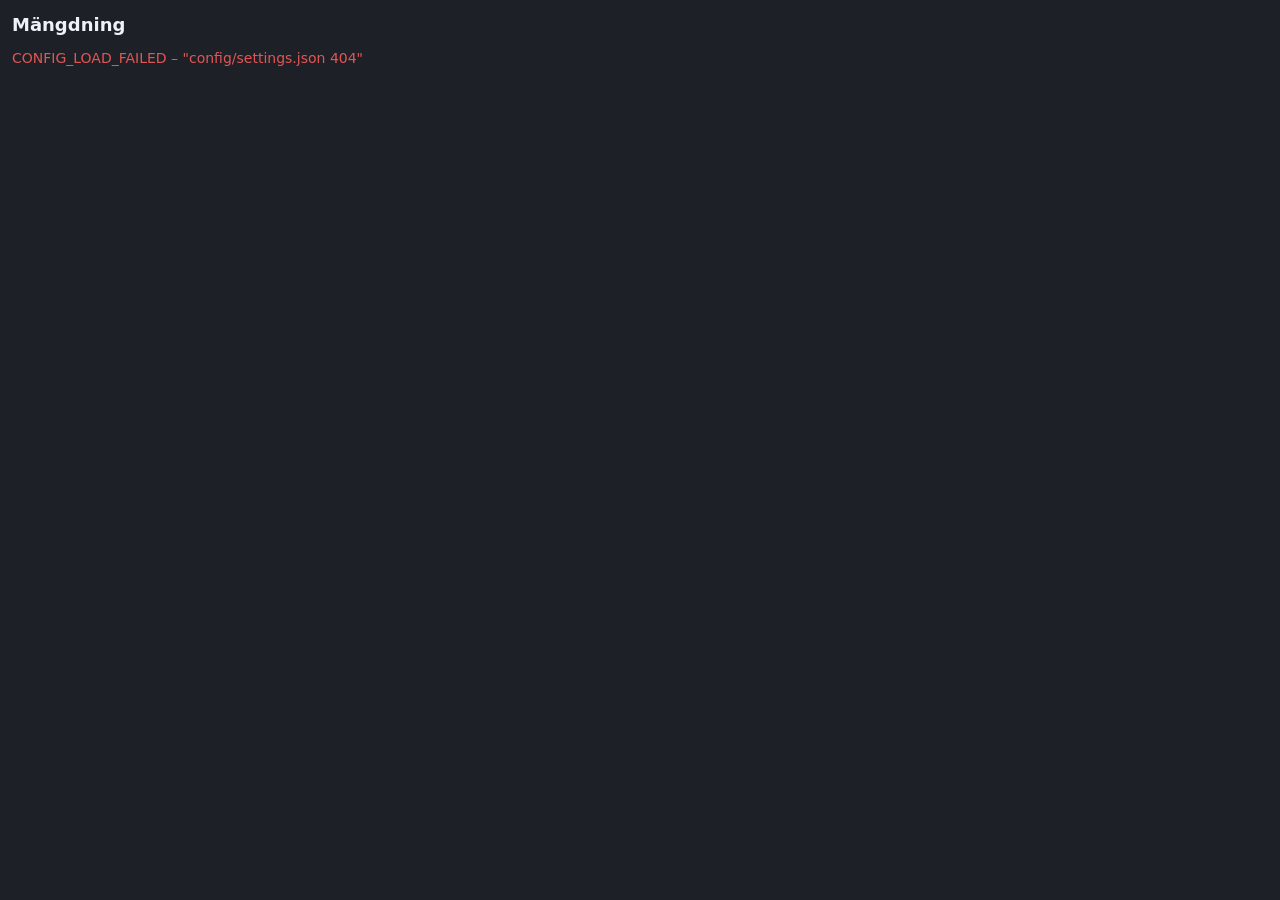
==== index.html @ 79b57daf "Add files via upload" ====
<!doctype html>
<html lang="sv">
<head>
  <meta charset="utf-8">
  <meta name="viewport" content="width=device-width, initial-scale=1">
  <meta name="referrer" content="strict-origin-when-cross-origin">
  <title>Mängdning – StreamBIM</title>
  <link rel="stylesheet" href="styles.css">
</head>
<body>
  <main id="app">
    <header class="head">
      <div>
        <h1>Mängdning</h1>
        <p id="who" class="muted">Ansluter till StreamBIM…</p>
      </div>
      <span id="mockBadge" class="badge" hidden>DEMO</span>
    </header>

    <section class="card" id="classCard" hidden>
      <div class="cardhead"><strong>Objekttyper</strong><button id="clearClassesBtn" class="link">Rensa</button></div>
      <div id="classChips" class="chips"></div>
    </section>

    <section class="card" id="filterCard" hidden>
      <div class="cardhead"><strong>Filter <span class="muted small">(alla måste stämma)</span></strong><button id="clearFiltersBtn" class="link">Rensa filter</button></div>
      <div id="filters" class="filters"></div>
      <button id="addFilterBtn" class="ghost wide">+ Lägg till filter</button>
      <p id="propsInfo" class="muted small"></p>
    </section>

    <section class="card" id="optCard" hidden>
      <div class="row two">
        <label>Omfång
          <select id="scopeSel">
            <option value="model">Hela modellen</option>
            <option value="picked">Markerade i 3D</option>
            <option value="layers">Synliga lager</option>
          </select>
        </label>
        <label>Gruppera på
          <select id="groupSel"></select>
        </label>
      </div>
      <p id="pickedInfo" class="muted small" hidden>
        <span id="pickedTxt"></span> <button id="clearPickedBtn" class="link">Rensa markering</button>
      </p>
      <div class="row buttons">
        <button id="runBtn" class="primary">Mängda</button>
        <button id="resetViewBtn" class="ghost">Återställ vy</button>
      </div>
      <div id="progress" class="progress" hidden><span class="spinner"></span><span id="progressTxt">Hämtar objekt…</span></div>
    </section>

    <section class="card" id="resultCard" hidden>
      <div class="cardhead">
        <strong id="resultTitle">Resultat</strong>
        <div class="seg" role="group" aria-label="Visning i 3D">
          <button id="modeMark" class="on">Markera</button><button id="modeIso">Isolera</button>
        </div>
      </div>
      <p id="warn" class="warn small" hidden></p>
      <div class="tablewrap">
        <table id="resultTable">
          <thead><tr><th id="groupHead">Grupp</th><th class="num">Antal<br><span>st</span></th><th class="num">Längd<br><span>m</span></th><th class="num">Area<br><span>m²</span></th><th class="num">Volym<br><span>m³</span></th></tr></thead>
          <tbody></tbody>
          <tfoot></tfoot>
        </table>
      </div>
      <p class="muted small">Tryck på en rad för att visa objekten i modellen.</p>
      <button id="exportBtn" class="primary wide">Exportera till Excel</button>
    </section>

    <p id="error" class="error" hidden></p>
  </main>

  <script src="lib/streambim-widget-api.min.js"></script>
  <script src="lib/xlsx.full.min.js"></script>
  <script src="mock.js"></script>
  <script src="app.js"></script>
</body>
</html>
---- styles.css ----
[hidden] { display: none !important; }
:root {
  --bg: #1d2127; --card: #272c34; --line: #3a414c; --text: #eef1f5; --muted: #a6aebb;
  --accent: #2f8fdd; --warn: #e8a317; --err: #e25555;
}
* { box-sizing: border-box; }
html, body { margin: 0; height: 100%; background: var(--bg); color: var(--text);
  font: 14px/1.4 system-ui, -apple-system, "Segoe UI", Roboto, sans-serif; }
#app { padding: 12px; display: flex; flex-direction: column; gap: 10px; height: 100%; overflow-y: auto; -webkit-overflow-scrolling: touch; }
h1 { font-size: 18px; margin: 0; }
.head { display: flex; justify-content: space-between; align-items: flex-start; }
.badge { background: var(--warn); color: #000; font-size: 11px; font-weight: 700; padding: 2px 6px; border-radius: 4px; }
.muted { color: var(--muted); margin: 2px 0 0; }
.small { font-size: 12px; }
.card { background: var(--card); border: 1px solid var(--line); border-radius: 8px; padding: 10px; display: flex; flex-direction: column; gap: 8px; }
.cardhead { display: flex; justify-content: space-between; align-items: center; gap: 8px; }
.row { display: flex; gap: 8px; }
.row.two > label { flex: 1; min-width: 0; }
label { display: flex; flex-direction: column; gap: 3px; font-size: 12px; color: var(--muted); }
select { background: var(--bg); color: var(--text); border: 1px solid var(--line); border-radius: 6px; padding: 9px 8px; font-size: 15px; width: 100%; min-width: 0; }
.buttons { flex-wrap: wrap; }
button { min-height: 44px; border-radius: 6px; border: 1px solid var(--line); background: #333a44; color: var(--text); font-size: 15px; font-weight: 600; cursor: pointer; }
.buttons > button { flex: 1; }
button.primary { background: var(--accent); border-color: var(--accent); }
button.ghost { background: transparent; }
.buttons > button.ghost { flex: 0 0 auto; padding: 0 12px; }
button.wide { width: 100%; }
button.link { background: none; border: none; color: var(--accent); min-height: 32px; padding: 0 4px; font-size: 13px; }
button:disabled { opacity: .5; cursor: default; }
.chips { display: flex; flex-wrap: wrap; gap: 6px; }
.chip { min-height: 36px; padding: 0 12px; border-radius: 18px; font-size: 13px; font-weight: 500; }
.chip.on { background: var(--accent); border-color: var(--accent); }
.filters { display: flex; flex-direction: column; gap: 6px; }
.frow { display: grid; grid-template-columns: 1fr 1fr 40px; gap: 6px; }
.frow button { min-height: 40px; padding: 0; }
.progress { display: flex; align-items: center; gap: 8px; color: var(--muted); }
.spinner { width: 16px; height: 16px; border: 2px solid var(--line); border-top-color: var(--accent); border-radius: 50%; animation: spin .8s linear infinite; }
@keyframes spin { to { transform: rotate(360deg); } }
.seg { display: flex; }
.seg button { min-height: 34px; padding: 0 10px; font-size: 13px; border-radius: 0; }
.seg button:first-child { border-radius: 6px 0 0 6px; }
.seg button:last-child { border-radius: 0 6px 6px 0; border-left: none; }
.seg button.on { background: var(--accent); border-color: var(--accent); }
.tablewrap { overflow-x: auto; }
table { width: 100%; border-collapse: collapse; font-size: 13px; }
th { text-align: left; color: var(--muted); font-weight: 500; padding: 6px; border-bottom: 1px solid var(--line); vertical-align: bottom; }
th span { font-size: 11px; }
td { padding: 9px 6px; border-bottom: 1px solid var(--line); }
.num { text-align: right; white-space: nowrap; font-variant-numeric: tabular-nums; }
tbody tr { cursor: pointer; }
tbody tr:hover, tbody tr.sel { background: rgba(47, 143, 221, .18); }
tfoot td { font-weight: 700; border-top: 2px solid var(--line); cursor: pointer; }
.warn { color: var(--warn); margin: 0; }
.error { color: var(--err); margin: 0; }
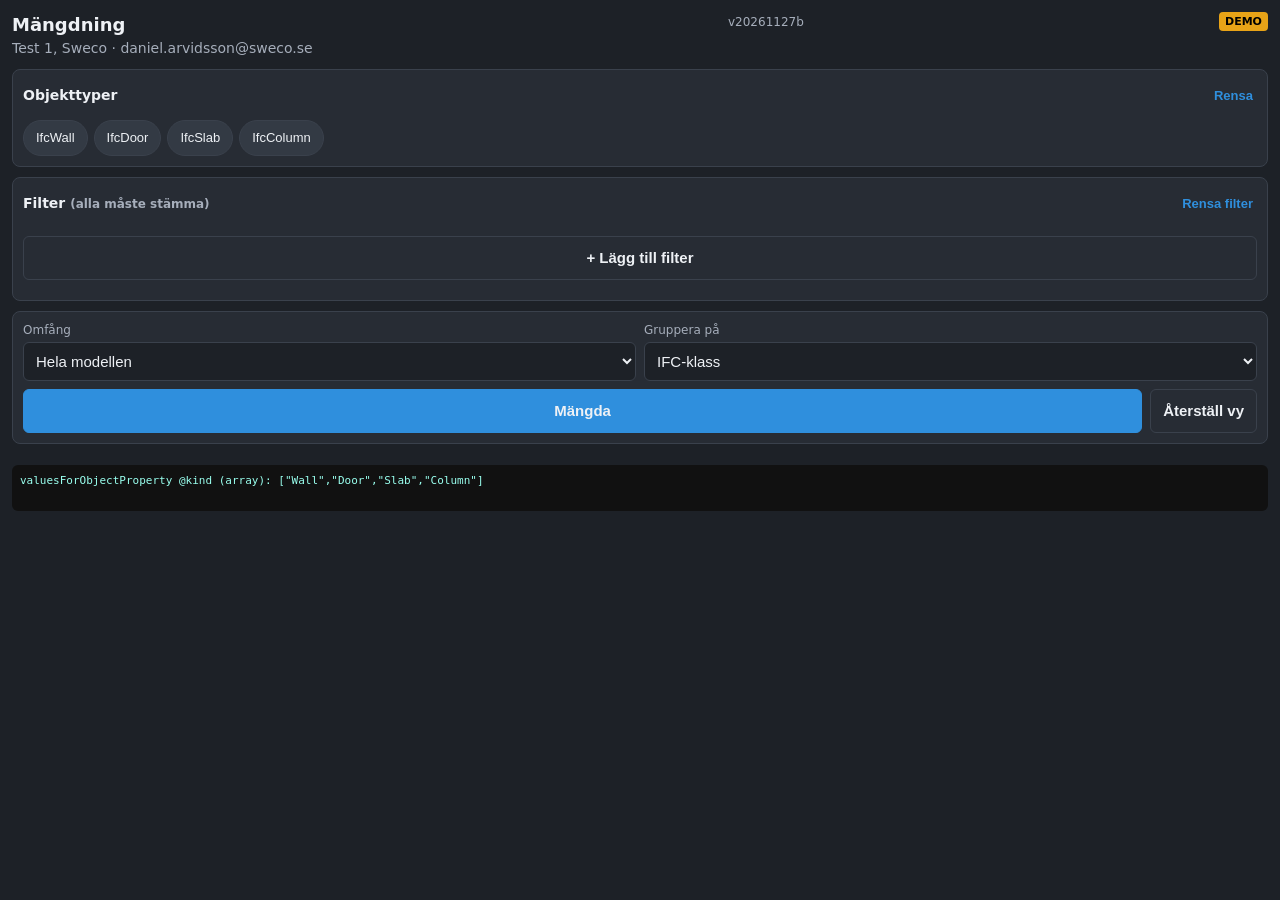
==== commit b5092341: "Versionsnummer på filer mot cache och synlig versionsetikett Co-Authored-By: Claude Opus 5.5 <norepl" ====
--- a/index.html
+++ b/index.html
@@ -5,7 +5,7 @@
   <meta name="viewport" content="width=device-width, initial-scale=1">
   <meta name="referrer" content="strict-origin-when-cross-origin">
   <title>Mängdning – StreamBIM</title>
-  <link rel="stylesheet" href="styles.css">
+  <link rel="stylesheet" href="styles.css?v=20261127b">
 </head>
 <body>
   <main id="app">
@@ -14,6 +14,7 @@
         <h1>Mängdning</h1>
         <p id="who" class="muted">Ansluter till StreamBIM…</p>
       </div>
+      <span id="ver" class="muted small">v20261127b</span>
       <span id="mockBadge" class="badge" hidden>DEMO</span>
     </header>
 
@@ -74,9 +75,9 @@
     <p id="error" class="error" hidden></p>
   </main>
 
-  <script src="lib/streambim-widget-api.min.js"></script>
-  <script src="lib/xlsx.full.min.js"></script>
-  <script src="mock.js"></script>
-  <script src="app.js"></script>
+  <script src="lib/streambim-widget-api.min.js?v=20261127b"></script>
+  <script src="lib/xlsx.full.min.js?v=20261127b"></script>
+  <script src="mock.js?v=20261127b"></script>
+  <script src="app.js?v=20261127b"></script>
 </body>
 </html>
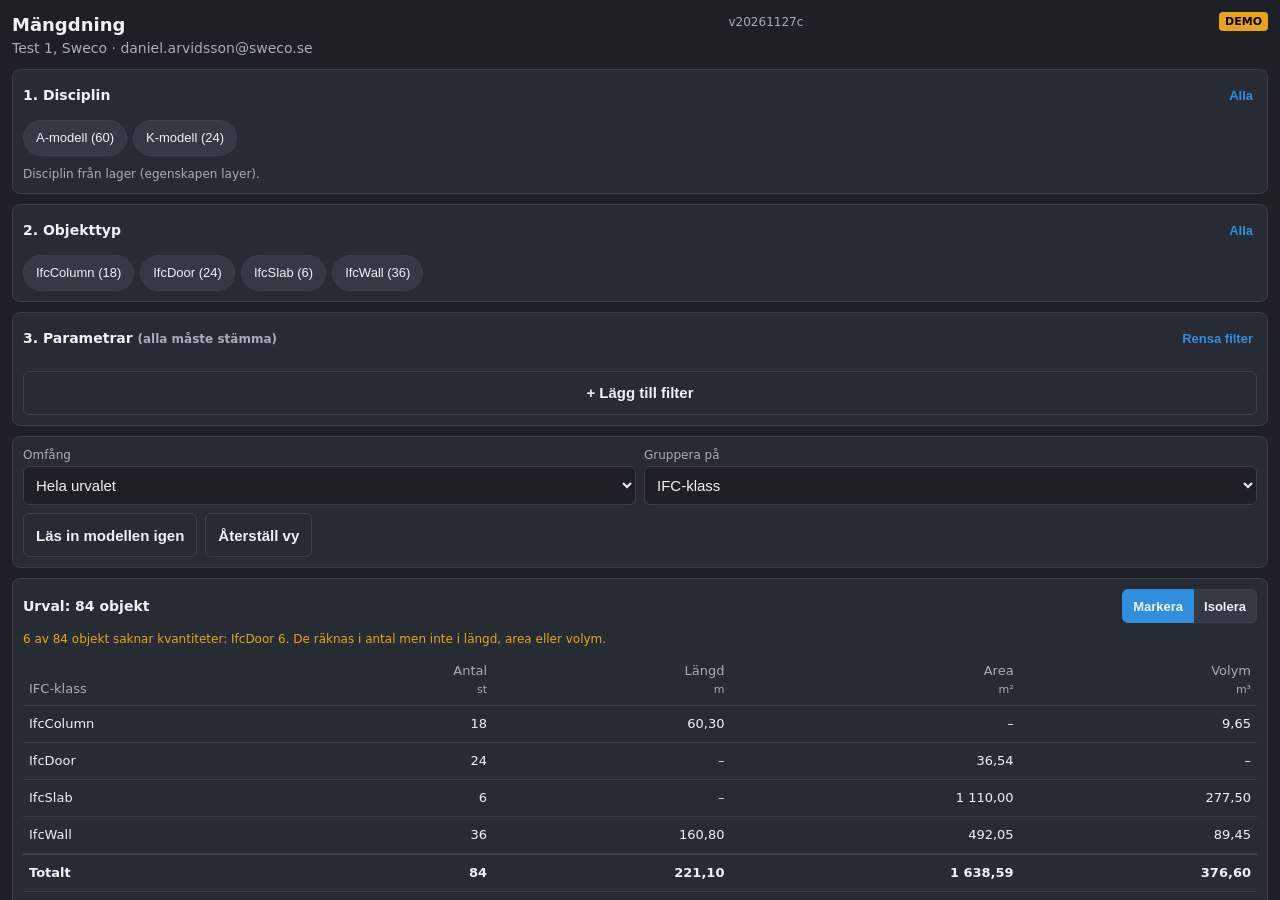
==== commit e06b76e3: "Bygg om mängdning: disciplin → objekttyp → parametrar - Läser in objekten en gång och filtrerar i st" ====
--- a/index.html
+++ b/index.html
@@ -5,7 +5,7 @@
   <meta name="viewport" content="width=device-width, initial-scale=1">
   <meta name="referrer" content="strict-origin-when-cross-origin">
   <title>Mängdning – StreamBIM</title>
-  <link rel="stylesheet" href="styles.css?v=20261127b">
+  <link rel="stylesheet" href="styles.css?v=20261127c">
 </head>
 <body>
   <main id="app">
@@ -14,29 +14,35 @@
         <h1>Mängdning</h1>
         <p id="who" class="muted">Ansluter till StreamBIM…</p>
       </div>
-      <span id="ver" class="muted small">v20261127b</span>
+      <span id="ver" class="muted small">v20261127c</span>
       <span id="mockBadge" class="badge" hidden>DEMO</span>
     </header>
 
+    <div id="progress" class="progress" hidden><span class="spinner"></span><span id="progressTxt">Läser in…</span></div>
+
+    <section class="card" id="discCard" hidden>
+      <div class="cardhead"><strong>1. Disciplin</strong><button id="clearDiscBtn" class="link">Alla</button></div>
+      <div id="discChips" class="chips"></div>
+      <p id="discInfo" class="muted small"></p>
+    </section>
+
     <section class="card" id="classCard" hidden>
-      <div class="cardhead"><strong>Objekttyper</strong><button id="clearClassesBtn" class="link">Rensa</button></div>
+      <div class="cardhead"><strong>2. Objekttyp</strong><button id="clearClassesBtn" class="link">Alla</button></div>
       <div id="classChips" class="chips"></div>
     </section>
 
     <section class="card" id="filterCard" hidden>
-      <div class="cardhead"><strong>Filter <span class="muted small">(alla måste stämma)</span></strong><button id="clearFiltersBtn" class="link">Rensa filter</button></div>
+      <div class="cardhead"><strong>3. Parametrar <span class="muted small">(alla måste stämma)</span></strong><button id="clearFiltersBtn" class="link">Rensa filter</button></div>
       <div id="filters" class="filters"></div>
       <button id="addFilterBtn" class="ghost wide">+ Lägg till filter</button>
-      <p id="propsInfo" class="muted small"></p>
     </section>
 
     <section class="card" id="optCard" hidden>
       <div class="row two">
         <label>Omfång
           <select id="scopeSel">
-            <option value="model">Hela modellen</option>
-            <option value="picked">Markerade i 3D</option>
-            <option value="layers">Synliga lager</option>
+            <option value="all">Hela urvalet</option>
+            <option value="picked">Bara markerade i 3D</option>
           </select>
         </label>
         <label>Gruppera på
@@ -47,10 +53,9 @@
         <span id="pickedTxt"></span> <button id="clearPickedBtn" class="link">Rensa markering</button>
       </p>
       <div class="row buttons">
-        <button id="runBtn" class="primary">Mängda</button>
+        <button id="reloadBtn" class="ghost">Läs in modellen igen</button>
         <button id="resetViewBtn" class="ghost">Återställ vy</button>
       </div>
-      <div id="progress" class="progress" hidden><span class="spinner"></span><span id="progressTxt">Hämtar objekt…</span></div>
     </section>
 
     <section class="card" id="resultCard" hidden>
@@ -75,9 +80,9 @@
     <p id="error" class="error" hidden></p>
   </main>
 
-  <script src="lib/streambim-widget-api.min.js?v=20261127b"></script>
-  <script src="lib/xlsx.full.min.js?v=20261127b"></script>
-  <script src="mock.js?v=20261127b"></script>
-  <script src="app.js?v=20261127b"></script>
+  <script src="lib/streambim-widget-api.min.js?v=20261127c"></script>
+  <script src="lib/xlsx.full.min.js?v=20261127c"></script>
+  <script src="mock.js?v=20261127c"></script>
+  <script src="app.js?v=20261127c"></script>
 </body>
 </html>
--- a/styles.css
+++ b/styles.css
@@ -31,7 +31,7 @@
 .chip { min-height: 36px; padding: 0 12px; border-radius: 18px; font-size: 13px; font-weight: 500; }
 .chip.on { background: var(--accent); border-color: var(--accent); }
 .filters { display: flex; flex-direction: column; gap: 6px; }
-.frow { display: grid; grid-template-columns: 1fr 1fr 40px; gap: 6px; }
+.frow { display: grid; grid-template-columns: minmax(0,1fr) minmax(0,1fr) 40px; gap: 6px; }
 .frow button { min-height: 40px; padding: 0; }
 .progress { display: flex; align-items: center; gap: 8px; color: var(--muted); }
 .spinner { width: 16px; height: 16px; border: 2px solid var(--line); border-top-color: var(--accent); border-radius: 50%; animation: spin .8s linear infinite; }
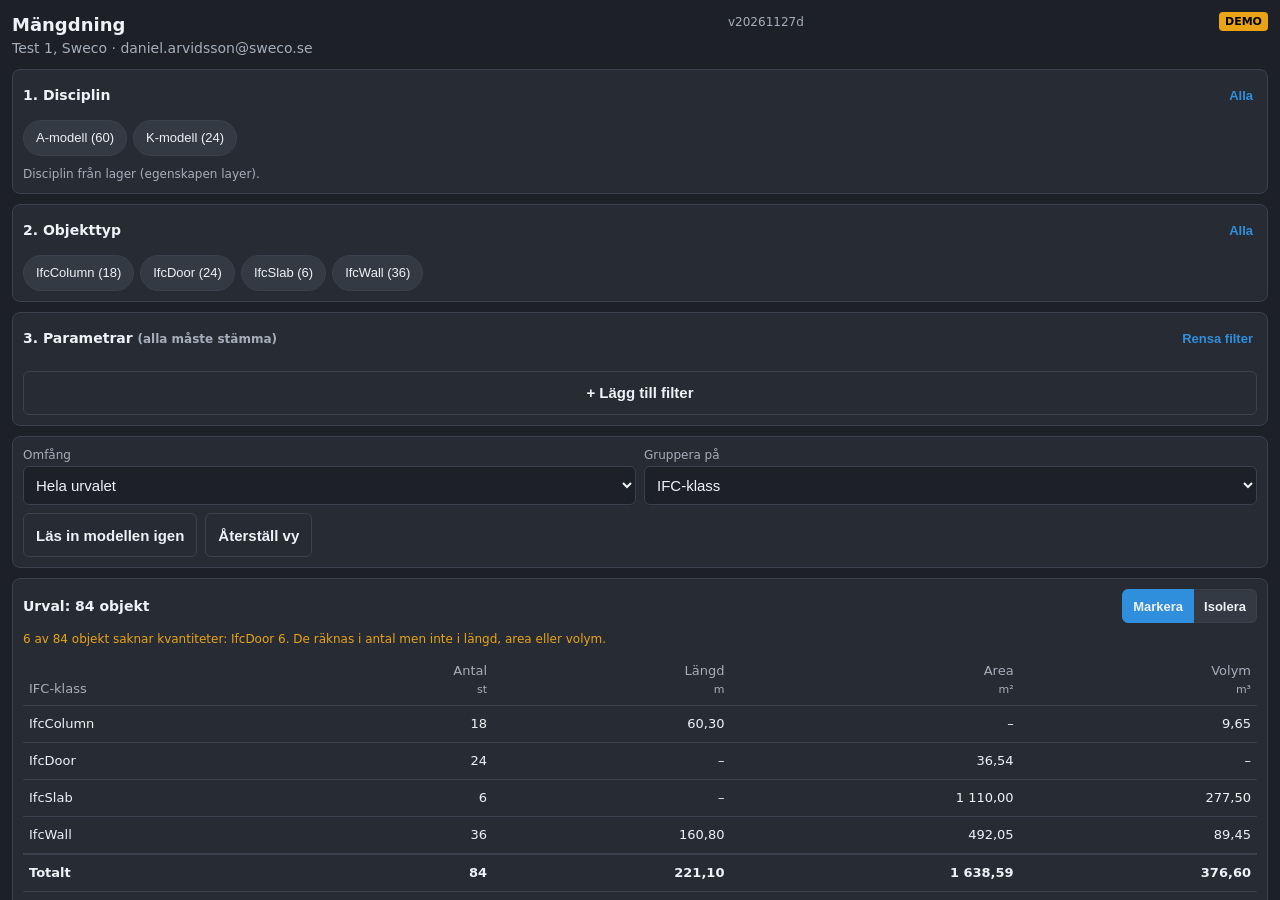
==== commit 98ade017: "Reservsökvägar (findObjects, applyObjectSearch) och utökad felsökning Om getObjectInfoForSearch inte" ====
--- a/index.html
+++ b/index.html
@@ -5,7 +5,7 @@
   <meta name="viewport" content="width=device-width, initial-scale=1">
   <meta name="referrer" content="strict-origin-when-cross-origin">
   <title>Mängdning – StreamBIM</title>
-  <link rel="stylesheet" href="styles.css?v=20261127c">
+  <link rel="stylesheet" href="styles.css?v=20261127d">
 </head>
 <body>
   <main id="app">
@@ -14,7 +14,7 @@
         <h1>Mängdning</h1>
         <p id="who" class="muted">Ansluter till StreamBIM…</p>
       </div>
-      <span id="ver" class="muted small">v20261127c</span>
+      <span id="ver" class="muted small">v20261127d</span>
       <span id="mockBadge" class="badge" hidden>DEMO</span>
     </header>
 
@@ -80,9 +80,9 @@
     <p id="error" class="error" hidden></p>
   </main>
 
-  <script src="lib/streambim-widget-api.min.js?v=20261127c"></script>
-  <script src="lib/xlsx.full.min.js?v=20261127c"></script>
-  <script src="mock.js?v=20261127c"></script>
-  <script src="app.js?v=20261127c"></script>
+  <script src="lib/streambim-widget-api.min.js?v=20261127d"></script>
+  <script src="lib/xlsx.full.min.js?v=20261127d"></script>
+  <script src="mock.js?v=20261127d"></script>
+  <script src="app.js?v=20261127d"></script>
 </body>
 </html>
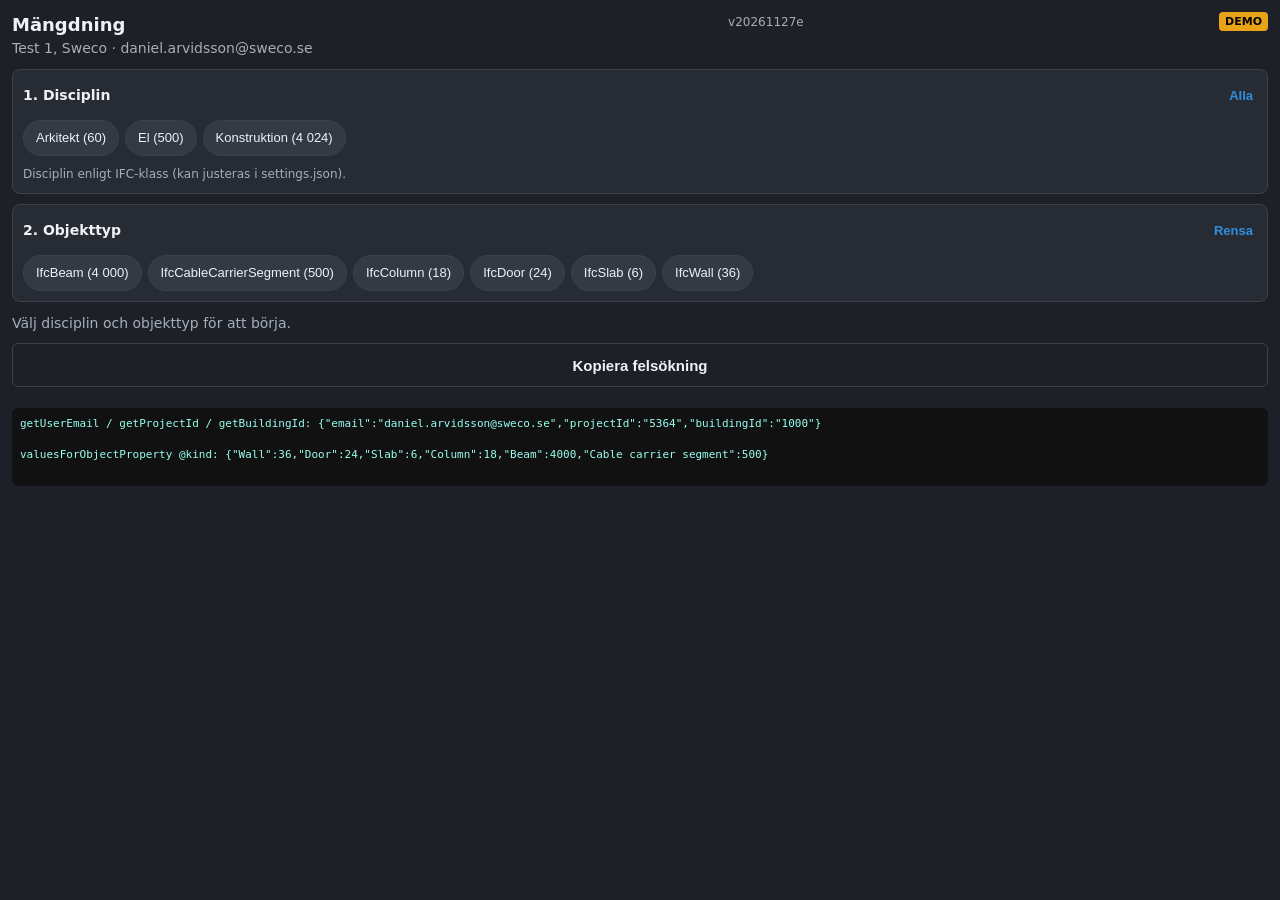
==== commit f2930347: "Anpassa mängdning till Test 1: findObjects, klassnamn med mellanslag, stora klasser - Disciplin och " ====
--- a/index.html
+++ b/index.html
@@ -5,7 +5,7 @@
   <meta name="viewport" content="width=device-width, initial-scale=1">
   <meta name="referrer" content="strict-origin-when-cross-origin">
   <title>Mängdning – StreamBIM</title>
-  <link rel="stylesheet" href="styles.css?v=20261127d">
+  <link rel="stylesheet" href="styles.css?v=20261127e">
 </head>
 <body>
   <main id="app">
@@ -14,7 +14,7 @@
         <h1>Mängdning</h1>
         <p id="who" class="muted">Ansluter till StreamBIM…</p>
       </div>
-      <span id="ver" class="muted small">v20261127d</span>
+      <span id="ver" class="muted small">v20261127e</span>
       <span id="mockBadge" class="badge" hidden>DEMO</span>
     </header>
 
@@ -27,7 +27,7 @@
     </section>
 
     <section class="card" id="classCard" hidden>
-      <div class="cardhead"><strong>2. Objekttyp</strong><button id="clearClassesBtn" class="link">Alla</button></div>
+      <div class="cardhead"><strong>2. Objekttyp</strong><button id="clearClassesBtn" class="link">Rensa</button></div>
       <div id="classChips" class="chips"></div>
     </section>
 
@@ -35,6 +35,7 @@
       <div class="cardhead"><strong>3. Parametrar <span class="muted small">(alla måste stämma)</span></strong><button id="clearFiltersBtn" class="link">Rensa filter</button></div>
       <div id="filters" class="filters"></div>
       <button id="addFilterBtn" class="ghost wide">+ Lägg till filter</button>
+      <p id="filterNote" class="muted small"></p>
     </section>
 
     <section class="card" id="optCard" hidden>
@@ -53,9 +54,15 @@
         <span id="pickedTxt"></span> <button id="clearPickedBtn" class="link">Rensa markering</button>
       </p>
       <div class="row buttons">
-        <button id="reloadBtn" class="ghost">Läs in modellen igen</button>
         <button id="resetViewBtn" class="ghost">Återställ vy</button>
       </div>
+    </section>
+
+    <p id="hintTxt" class="muted">Välj disciplin och objekttyp för att börja.</p>
+
+    <section class="card" id="bigCard" hidden>
+      <p id="bigTxt" class="small" style="margin:0"></p>
+      <button id="loadAllBtn" class="ghost wide">Läs in alla</button>
     </section>
 
     <section class="card" id="resultCard" hidden>
@@ -80,9 +87,9 @@
     <p id="error" class="error" hidden></p>
   </main>
 
-  <script src="lib/streambim-widget-api.min.js?v=20261127d"></script>
-  <script src="lib/xlsx.full.min.js?v=20261127d"></script>
-  <script src="mock.js?v=20261127d"></script>
-  <script src="app.js?v=20261127d"></script>
+  <script src="lib/streambim-widget-api.min.js?v=20261127e"></script>
+  <script src="lib/xlsx.full.min.js?v=20261127e"></script>
+  <script src="mock.js?v=20261127e"></script>
+  <script src="app.js?v=20261127e"></script>
 </body>
 </html>
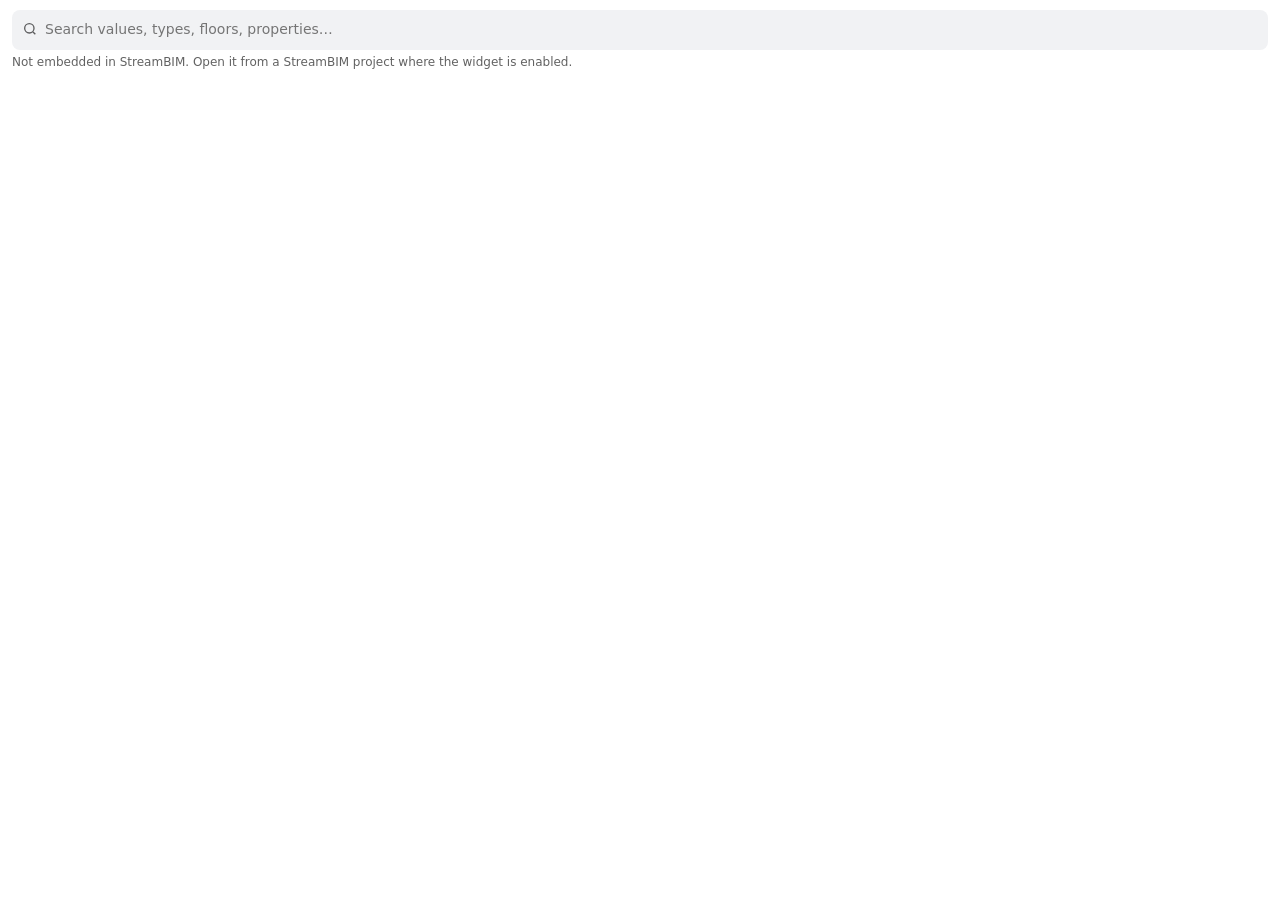
==== commit 5c77e149: "Ersätt mängdningswidgeten med Filter-widgeten Ny widget i filter/ med shared/ och vendor/ (streambim" ====
--- a/index.html
+++ b/index.html
@@ -2,94 +2,11 @@
 <html lang="sv">
 <head>
   <meta charset="utf-8">
-  <meta name="viewport" content="width=device-width, initial-scale=1">
-  <meta name="referrer" content="strict-origin-when-cross-origin">
-  <title>Mängdning – StreamBIM</title>
-  <link rel="stylesheet" href="styles.css?v=20261127e">
+  <title>Filter</title>
+  <script>location.replace('filter/' + location.search + location.hash);</script>
+  <meta http-equiv="refresh" content="0; url=filter/">
 </head>
 <body>
-  <main id="app">
-    <header class="head">
-      <div>
-        <h1>Mängdning</h1>
-        <p id="who" class="muted">Ansluter till StreamBIM…</p>
-      </div>
-      <span id="ver" class="muted small">v20261127e</span>
-      <span id="mockBadge" class="badge" hidden>DEMO</span>
-    </header>
-
-    <div id="progress" class="progress" hidden><span class="spinner"></span><span id="progressTxt">Läser in…</span></div>
-
-    <section class="card" id="discCard" hidden>
-      <div class="cardhead"><strong>1. Disciplin</strong><button id="clearDiscBtn" class="link">Alla</button></div>
-      <div id="discChips" class="chips"></div>
-      <p id="discInfo" class="muted small"></p>
-    </section>
-
-    <section class="card" id="classCard" hidden>
-      <div class="cardhead"><strong>2. Objekttyp</strong><button id="clearClassesBtn" class="link">Rensa</button></div>
-      <div id="classChips" class="chips"></div>
-    </section>
-
-    <section class="card" id="filterCard" hidden>
-      <div class="cardhead"><strong>3. Parametrar <span class="muted small">(alla måste stämma)</span></strong><button id="clearFiltersBtn" class="link">Rensa filter</button></div>
-      <div id="filters" class="filters"></div>
-      <button id="addFilterBtn" class="ghost wide">+ Lägg till filter</button>
-      <p id="filterNote" class="muted small"></p>
-    </section>
-
-    <section class="card" id="optCard" hidden>
-      <div class="row two">
-        <label>Omfång
-          <select id="scopeSel">
-            <option value="all">Hela urvalet</option>
-            <option value="picked">Bara markerade i 3D</option>
-          </select>
-        </label>
-        <label>Gruppera på
-          <select id="groupSel"></select>
-        </label>
-      </div>
-      <p id="pickedInfo" class="muted small" hidden>
-        <span id="pickedTxt"></span> <button id="clearPickedBtn" class="link">Rensa markering</button>
-      </p>
-      <div class="row buttons">
-        <button id="resetViewBtn" class="ghost">Återställ vy</button>
-      </div>
-    </section>
-
-    <p id="hintTxt" class="muted">Välj disciplin och objekttyp för att börja.</p>
-
-    <section class="card" id="bigCard" hidden>
-      <p id="bigTxt" class="small" style="margin:0"></p>
-      <button id="loadAllBtn" class="ghost wide">Läs in alla</button>
-    </section>
-
-    <section class="card" id="resultCard" hidden>
-      <div class="cardhead">
-        <strong id="resultTitle">Resultat</strong>
-        <div class="seg" role="group" aria-label="Visning i 3D">
-          <button id="modeMark" class="on">Markera</button><button id="modeIso">Isolera</button>
-        </div>
-      </div>
-      <p id="warn" class="warn small" hidden></p>
-      <div class="tablewrap">
-        <table id="resultTable">
-          <thead><tr><th id="groupHead">Grupp</th><th class="num">Antal<br><span>st</span></th><th class="num">Längd<br><span>m</span></th><th class="num">Area<br><span>m²</span></th><th class="num">Volym<br><span>m³</span></th></tr></thead>
-          <tbody></tbody>
-          <tfoot></tfoot>
-        </table>
-      </div>
-      <p class="muted small">Tryck på en rad för att visa objekten i modellen.</p>
-      <button id="exportBtn" class="primary wide">Exportera till Excel</button>
-    </section>
-
-    <p id="error" class="error" hidden></p>
-  </main>
-
-  <script src="lib/streambim-widget-api.min.js?v=20261127e"></script>
-  <script src="lib/xlsx.full.min.js?v=20261127e"></script>
-  <script src="mock.js?v=20261127e"></script>
-  <script src="app.js?v=20261127e"></script>
+  <p><a href="filter/">Öppna widgeten</a></p>
 </body>
 </html>
